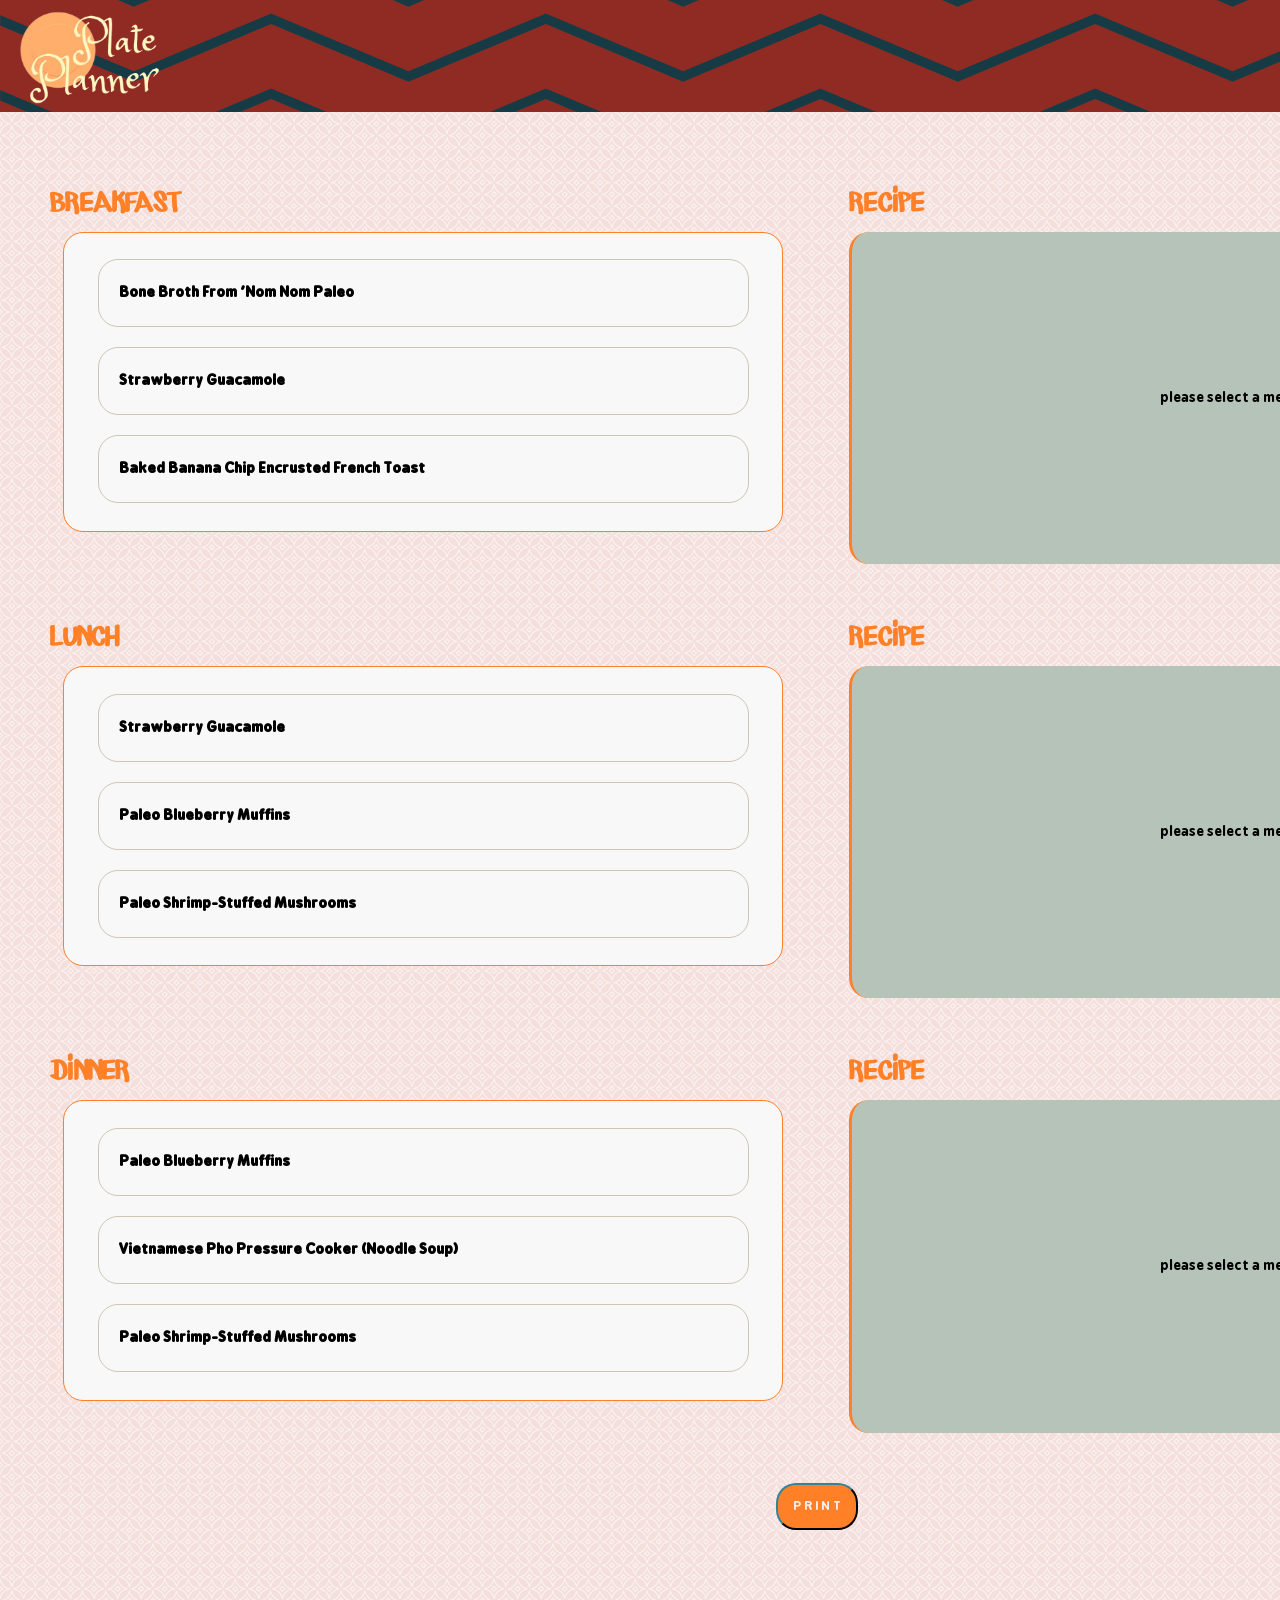
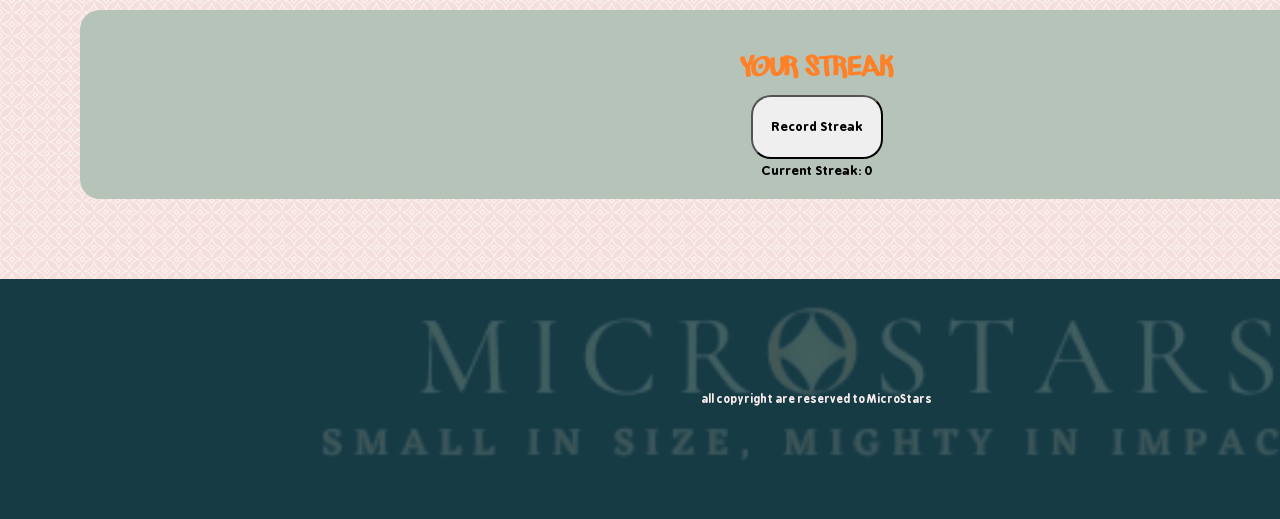
==== index.html @ 93b4e1d8 "Plate Planner Beta" ====
<!DOCTYPE html>
<html lang="en">
<head>
    <meta charset="UTF-8">
    <meta name="viewport" content="width=device-width, initial-scale=1.0">
    <title>Plate planner </title>
    <link rel="stylesheet" href="css/style.css">
    <link rel="icon" href="imgs/Plate Planner-modified.png" type="img/icon type">
</head>
<body>
    <div id="killme" >
    <header>
        <img src="imgs/logo.png">
        <nav>
            <ul>
                <li><a href="index.html">HOME</a></li>
                <li><a href="water reminder.html">WATER REMINDER</a></li>
            </ul>
        </nav>
    </header>
    <section >
        <div class="griduwu" id='printedPart'>
        <div class="meal">
        <h1>BREAKFAST</h1>
            <div class="recipess">
                <div class="choose recipe">
                    <select size="3" id="choose recipe breakfast" class="selector">
                    </select>
                </div>
                <!--abbind childd here-->
            </div>
        </div>
        <div class="recipe" >
            <h2>RECIPE</h2>
            <div class="recipe_info" id="recipe for breakfast">
                <P>please select a meal</P>
            </div>
        </div>

        <div class="meal">
            <h1>LUNCH</h1>
                <div class="recipess" >
                    <!--abbind child here-->
                    <select size="3" id="choose recipe lunch" class="selector">
                    </select>
                </div>
        </div>
        <div class="recipe">
            <h2>RECIPE</h2>
            <div class="recipe_info" id="recipe for lunch">
                <P>please select a meal</P>
            </div>
        </div>
    
        <div class="meal">
            <h1>DINNER</h1>
            <div class="recipess">
                    <!--abbind child here-->
                    <select size="3" id="choose recipe dinner" class="selector">
                    </select>
            </div>
        </div>
        <div class="recipe">
            <h2>RECIPE</h2>
            <div class="recipe_info" id="recipe for dinner">
                    <P>please select a meal</P>
            </div>
        </div>
        
    </div>
            
    </section>
    <div id="button">    <button id="print">P R I N T</button></div>

    <section id="daily_streak">
        
        <div id="flexx">
            <h1>YOUR STREAK</h1>
            <button id="recordStreak">Record Streak</button>
            <div id="streak">Streak: 0 days</div>
        </div>
    </section>
    <footer>
        <p>all copyright are reserved to MicroStars</p>
    </footer>
</div>
    <script src="js/javascript.js">
    </script>
</body>
</html>
</div>
    <script src="js/javascript.js">
    </script>
</body>
</html>
---- css/style.css ----
@font-face {
    font-family: "maker";
    src: url(fonts/MARKER_CRE.ttf);
}

@font-face{
    font-family: "ara_hamah_homs";
    src: url(fonts/Ara\ Hamah\ Homs\ Regular.ttf)
}

body{
    margin: 0%;
    background-color: #f8eded;
}

section{
    background-color: #f8eded;
}

/**header*/
header{
    display: flex;
    flex-direction: row;
    justify-content: space-between;
    align-items: flex-end;
    background-color: #b43f3f;
    background-image: url("../imgs/Contact.png");
    margin: 0%;
}

header img{
    width: 11em;
    padding: 0.5em;
    object-fit: cover;
}

nav ul{
    display: flex;
    align-content: end;
    margin-bottom: 0px;
}

nav li{
    display: inline;
    margin: 1em;
    background-color: #f8eded;
    background-image: url(../imgs/more-leaves-on-green.png);
    margin-bottom: 0px;
    padding: 0.3em;
    margin-left: 2px;
    margin-right: 2px;
}

nav a{
    text-decoration: none;
    color:#173b45;
    
}


/**grid for everthing*/
#killmepart2{
    display: grid;
    grid-template-rows: 7em 1fr 15em;
    background-image: url(../imgs/more-leaves-on-green.png)
}
#killme{
    display: grid;
    grid-template-rows: 7em auto auto auto 15em;
}
.griduwu{
    /**just kill mee*/
    display: grid;
    grid-template-columns: repeat(2,50%);
    grid-gap: 2em;
    padding: 50px;
    background-color: #f8eded;
    background-image: url(../imgs/more-leaves-on-green.png)
;
}

section{
    background-color: #f8eded;
    background-image: url(../imgs/more-leaves-on-green.png)
}

footer{
    background-color: #173b45;
    background-image: url(../imgs/palet\ of\ death.png);
    background-repeat: no-repeat;
    background-size:contain;
    background-position: center;
    display: flex;
    flex-direction: row;
    justify-content: center;
    align-content: center;
    color: #f8eded;
}

footer p{
    height: fit-content;
    margin-top: auto;
    margin-bottom: auto;
}


/**recipe styling*/
select{
    display: flex;
    flex-direction: column;
    background-color: #f8f8f8;
    width: fit-content;
    flex: 1;
    align-items: stretch;
    border: 1px solid #ff8027;
    margin: 1em;
}
h1,
h2,
nav li{
    font-family: "maker";
    color: #ff8027;
    height: 30px;
}

p,
option,
#print,
.recipe_info,
#recordStreak,
#streak{
    font-family: "ara_hamah_homs";
}

#recordStreak,
#streak{
    font-size: large;
}

#button{
    background-color:#f8eded;
    display: flex;
    justify-content: center;
    text-align: center;
    background-image: url(../imgs/more-leaves-on-green.png)
}

#print{
    font-size: 17px;
    display: flex;
    padding: 10px 15px 10px 15px;
    border-color: #173b45;
    color: #f8eded;
    background-color: #ff8027;
    text-decoration: none;
    display: inline-block;

}

.recipe_info{
    height: 228.400px;
    width: 291.733px;
    display: flex;
    flex: 1;
    flex-direction: column;
    background-color: #b5c3b8;
    border-left: 3px solid #ff8027;
}

.recipe_info h3{
    background-color:#f8f8f8;
    margin-bottom: 0%;
    font-size: 24px;
}

.recipe_info p{
    margin: auto;
    font-size: medium;
}

.ex{
    width: auto;
}

#flexx{
    margin: 5em;
    display: flex;
    flex-direction: column;
    align-content: center;
    align-items: center;
    background-color: #b5c3b8;
}

.flexx h1{
    width: 150px;
}

#flexx,
.recipe_info,
.ex,
button,
select,
option,
.recipe_info h3,
.water,
#massege{
    border-radius: 20px;
    padding: 1em;
}

select{
    width: 312px;
    overflow: hidden;
    padding-top: 0.5em;
    height: 250px;
    width: 320px
}

option{
    margin: 1em;
    border: 1px solid #cfc5b3;
    font-size: 15px;
    font-weight: bold;
}


.water{
    margin: 15px;
    display: flex;
    flex-direction: column;
    align-items: center;
    margin-left: auto;
    margin-right: auto;
    background-color:#b5c3b8;
    width: fit-content;
}

#massege{
    background-color: #f8f8f8;
    text-align: center;
    font-size: larger;
    color: #173b45;
}

@media print{
    body{
        visibility: hidden;
    }
    #printedPart{
        visibility: visible;
        overflow:visible;
    }
    .add{
        visibility: hidden;
    }

    h1,
    h2{
    font-family: "ara_hamah_homs";
    color: #ff8027;
    height: 30px;
    }

    .griduwu{
        /**just kill mee*/
        grid-gap: 0em;
}
}

@media (min-width:1000px) {
    select{
        display: flex;
        flex-direction: column;
        background-color: #f8f8f8;
        width: fit-content;
        flex: 1;
        align-items: stretch;
        border: 1px solid #ff8027;
        margin: 1em;
    }

    select{
        height: 300.400px;
        width: 720px
    }
    
    option{
        font-size: 20px;
    }
    .recipe_info{
        height: 300.400px;
        width: 720px;
        flex-direction: column;
        background-color: #b5c3b8;
        border-left: 3px solid #ff8027;
    }

    .recipe_info p{
        margin: auto;
        font-size: larger;
    }

    .recipe_info li{
        margin: auto;
        font-size: 20px;
    }
}
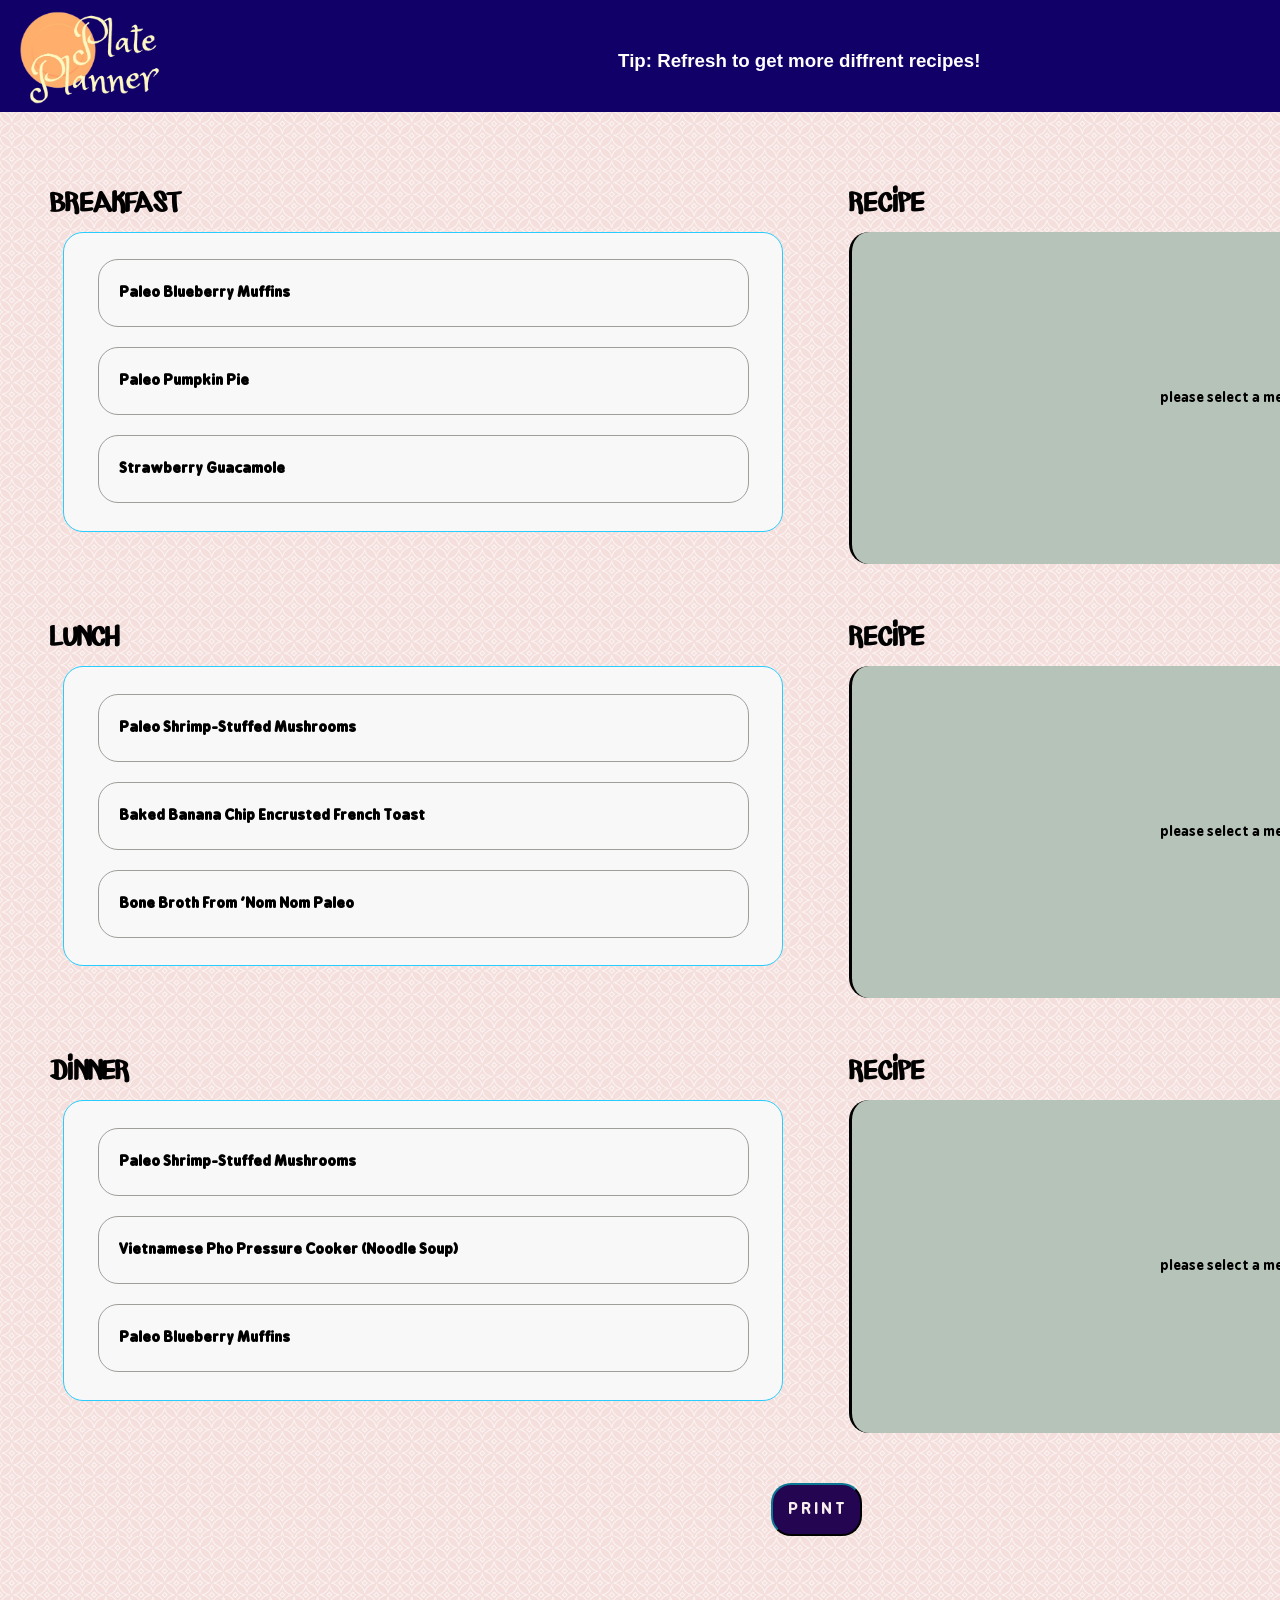
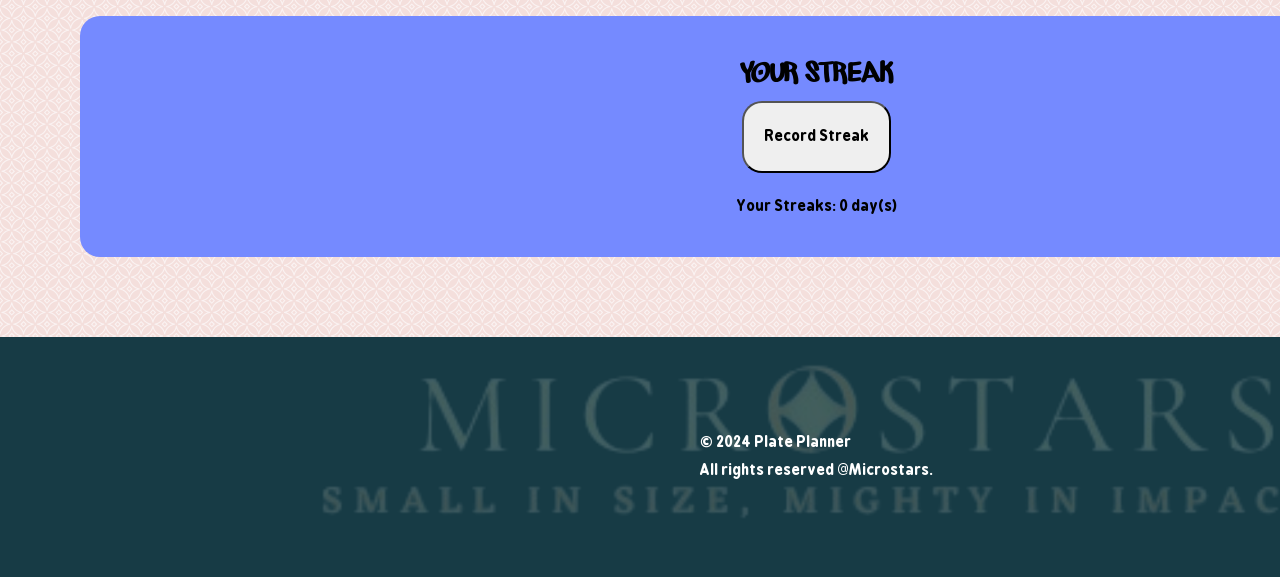
==== commit 91044458: "Plate Planner - Release Candidate (RC) style: Update theme to dark blue, add animations, and enhance" ====
--- a/index.html
+++ b/index.html
@@ -1,5 +1,6 @@
 <!DOCTYPE html>
 <html lang="en">
+
 <head>
     <meta charset="UTF-8">
     <meta name="viewport" content="width=device-width, initial-scale=1.0">
@@ -7,89 +8,99 @@
     <link rel="stylesheet" href="css/style.css">
     <link rel="icon" href="imgs/Plate Planner-modified.png" type="img/icon type">
 </head>
+
 <body>
-    <div id="killme" >
-    <header>
-        <img src="imgs/logo.png">
-        <nav>
-            <ul>
-                <li><a href="index.html">HOME</a></li>
-                <li><a href="water reminder.html">WATER REMINDER</a></li>
-            </ul>
-        </nav>
-    </header>
-    <section >
-        <div class="griduwu" id='printedPart'>
-        <div class="meal">
-        <h1>BREAKFAST</h1>
-            <div class="recipess">
-                <div class="choose recipe">
-                    <select size="3" id="choose recipe breakfast" class="selector">
-                    </select>
+    <div id="killme">
+        <header>
+            <img src="imgs/logo.png" >
+            <div><h1 class = "tip"></h1>
+                <br>
+                <h3 class = "tip">Tip: Refresh to get more diffrent recipes! </h3></div>
+            
+            <nav>
+                <ul>
+                    <li><a href="index.html">HOME</a></li>
+                    <li><a href="water reminder.html">WATER REMINDER</a></li>
+                </ul>
+            </nav>
+        </header>
+        <section>
+            <div class="griduwu" id='printedPart'>
+                <div class="meal">
+                    <h1>BREAKFAST</h1>
+                    <div class="recipess">
+                        <div class="choose recipe">
+                            <select size="3" id="choose recipe breakfast" class="selector">
+                            </select>
+                        </div>
+                        <!--abbind childd here-->
+                    </div>
                 </div>
-                <!--abbind childd here-->
+                <div class="recipe">
+                    <h2>RECIPE</h2>
+                    <div class="recipe_info" id="recipe for breakfast">
+                        <P>please select a meal</P>
+                    </div>
+                </div>
+
+                <div class="meal">
+                    <h1>LUNCH</h1>
+                    <div class="recipess">
+                        <!--abbind child here-->
+                        <select size="3" id="choose recipe lunch" class="selector">
+                        </select>
+                    </div>
+                </div>
+                <div class="recipe">
+                    <h2>RECIPE</h2>
+                    <div class="recipe_info" id="recipe for lunch">
+                        <P>please select a meal</P>
+                    </div>
+                </div>
+
+                <div class="meal">
+                    <h1>DINNER</h1>
+                    <div class="recipess">
+                        <!--abbind child here-->
+                        <select size="3" id="choose recipe dinner" class="selector">
+                        </select>
+                    </div>
+                </div>
+                <div class="recipe">
+                    <h2>RECIPE</h2>
+                    <div class="recipe_info" id="recipe for dinner">
+                        <P>please select a meal</P>
+                    </div>
+                </div>
+
             </div>
-        </div>
-        <div class="recipe" >
-            <h2>RECIPE</h2>
-            <div class="recipe_info" id="recipe for breakfast">
-                <P>please select a meal</P>
+
+
+        </section>
+        <div id="button"> <button id="print">P R I N T</button></div>
+
+        <section id="daily_streak">
+
+            <div id="flexx">
+                <h1>YOUR STREAK</h1>
+                <button id="recordStreak">Record Streak</button>
+                <div id="streak">Your Streaks: <span>0</span>day(s)</div>
             </div>
-        </div>
-
-        <div class="meal">
-            <h1>LUNCH</h1>
-                <div class="recipess" >
-                    <!--abbind child here-->
-                    <select size="3" id="choose recipe lunch" class="selector">
-                    </select>
-                </div>
-        </div>
-        <div class="recipe">
-            <h2>RECIPE</h2>
-            <div class="recipe_info" id="recipe for lunch">
-                <P>please select a meal</P>
-            </div>
-        </div>
-    
-        <div class="meal">
-            <h1>DINNER</h1>
-            <div class="recipess">
-                    <!--abbind child here-->
-                    <select size="3" id="choose recipe dinner" class="selector">
-                    </select>
-            </div>
-        </div>
-        <div class="recipe">
-            <h2>RECIPE</h2>
-            <div class="recipe_info" id="recipe for dinner">
-                    <P>please select a meal</P>
-            </div>
-        </div>
+        </section>
         
+        <footer>
+            <p>© 2024 Plate Planner <br>All rights reserved @Microstars.</p>
+        </footer>
     </div>
-            
-    </section>
-    <div id="button">    <button id="print">P R I N T</button></div>
-
-    <section id="daily_streak">
-        
-        <div id="flexx">
-            <h1>YOUR STREAK</h1>
-            <button id="recordStreak">Record Streak</button>
-            <div id="streak">Streak: 0 days</div>
-        </div>
-    </section>
-    <footer>
-        <p>all copyright are reserved to MicroStars</p>
-    </footer>
-</div>
     <script src="js/javascript.js">
     </script>
 </body>
+
+
 </html>
 </div>
-    <script src="js/javascript.js">
-    </script>
+<script src="js/javascript.js">
+</script>
 </body>
-</html>
+
+</html>
--- a/css/style.css
+++ b/css/style.css
@@ -10,11 +10,11 @@
 
 body{
     margin: 0%;
-    background-color: #f8eded;
+    background-color: #160060;
 }
 
 section{
-    background-color: #f8eded;
+    background-color: #1a0080;
 }
 
 /**header*/
@@ -23,8 +23,7 @@
     flex-direction: row;
     justify-content: space-between;
     align-items: flex-end;
-    background-color: #b43f3f;
-    background-image: url("../imgs/Contact.png");
+    background-color: #100068;
     margin: 0%;
 }
 
@@ -53,8 +52,17 @@
 
 nav a{
     text-decoration: none;
-    color:#173b45;
+    color:#00232c;
     
+}
+
+#streak{
+    transition: 0.6s ease;
+}
+
+
+#streak span :hover{
+    scale: 1.9;
 }
 
 
@@ -101,25 +109,36 @@
     height: fit-content;
     margin-top: auto;
     margin-bottom: auto;
-}
+    font-size: 1.3em;
+    color: rgb(255, 255, 255);
+    transition: 0.6s ease;
+    font-weight: 500;
+}
+
+footer p:hover{
+    scale: 1.2;
+    color: #c9bfbf;
+    font-weight: 600;
+}
+
 
 
 /**recipe styling*/
 select{
     display: flex;
     flex-direction: column;
-    background-color: #f8f8f8;
+    background-color: #0000a0;
     width: fit-content;
     flex: 1;
     align-items: stretch;
-    border: 1px solid #ff8027;
+    border: 1px solid #904ef3;
     margin: 1em;
 }
 h1,
 h2,
 nav li{
     font-family: "maker";
-    color: #ff8027;
+    color: #000000;
     height: 30px;
 }
 
@@ -134,8 +153,19 @@
 
 #recordStreak,
 #streak{
-    font-size: large;
-}
+    font-size: 1.3em;
+    transition: 0.6s ease;
+    padding: 20px;
+}
+
+#recordStreak:hover{
+    scale: 1.2;
+    color: white;
+    background-color: #000000;
+    border-color: #ffffff;
+    border-width: 3px;
+}
+
 
 #button{
     background-color:#f8eded;
@@ -146,12 +176,12 @@
 }
 
 #print{
-    font-size: 17px;
+    font-size: 22px;
     display: flex;
     padding: 10px 15px 10px 15px;
-    border-color: #173b45;
+    border-color: #05333f;
     color: #f8eded;
-    background-color: #ff8027;
+    background-color: #230551;
     text-decoration: none;
     display: inline-block;
 
@@ -163,12 +193,12 @@
     display: flex;
     flex: 1;
     flex-direction: column;
-    background-color: #b5c3b8;
-    border-left: 3px solid #ff8027;
+    background-color: #dff2ff;
+    border-left: 3px solid #5944ff;
 }
 
 .recipe_info h3{
-    background-color:#f8f8f8;
+    background-color:#5944ff;
     margin-bottom: 0%;
     font-size: 24px;
 }
@@ -188,11 +218,11 @@
     flex-direction: column;
     align-content: center;
     align-items: center;
-    background-color: #b5c3b8;
+    background-color: hsl(231, 100%, 73%);
 }
 
 .flexx h1{
-    width: 150px;
+    width: 10px;
 }
 
 #flexx,
@@ -218,11 +248,29 @@
 
 option{
     margin: 1em;
-    border: 1px solid #cfc5b3;
+    border: 1px solid #a09e99;
     font-size: 15px;
     font-weight: bold;
-}
-
+    transition: 0.6s ease;
+}
+
+option:hover{
+    scale: 1.1;
+    background-color: #c9c9ff;
+}
+
+.tip{
+    font-family: 'Segoe UI', Tahoma, Verdana, sans-serif;
+    padding: 30px;
+    margin-bottom: 10px;
+    color: white;
+    padding: auto;
+    transition: 0.4s ease;
+}
+
+.tip:hover{
+    scale: 1.6;
+}
 
 .water{
     margin: 15px;
@@ -231,15 +279,15 @@
     align-items: center;
     margin-left: auto;
     margin-right: auto;
-    background-color:#b5c3b8;
+    background-color:#11087a;
     width: fit-content;
 }
 
 #massege{
-    background-color: #f8f8f8;
+    background-color: #7295ad;
     text-align: center;
     font-size: larger;
-    color: #173b45;
+    color: #ffffff;
 }
 
 @media print{
@@ -257,7 +305,7 @@
     h1,
     h2{
     font-family: "ara_hamah_homs";
-    color: #ff8027;
+    color: #b6bdff;
     height: 30px;
     }
 
@@ -275,7 +323,7 @@
         width: fit-content;
         flex: 1;
         align-items: stretch;
-        border: 1px solid #ff8027;
+        border: 1px solid #27cdff;
         margin: 1em;
     }
 
@@ -292,7 +340,7 @@
         width: 720px;
         flex-direction: column;
         background-color: #b5c3b8;
-        border-left: 3px solid #ff8027;
+        border-left: 3px solid #000000;
     }
 
     .recipe_info p{
@@ -304,4 +352,17 @@
         margin: auto;
         font-size: 20px;
     }
-}+}
+
+#print{
+    transition: 0.6s ease;
+}
+
+#print:hover{
+    scale: 1.2;
+    background-color: #f8eded;
+    color: black;
+}
+
+
+
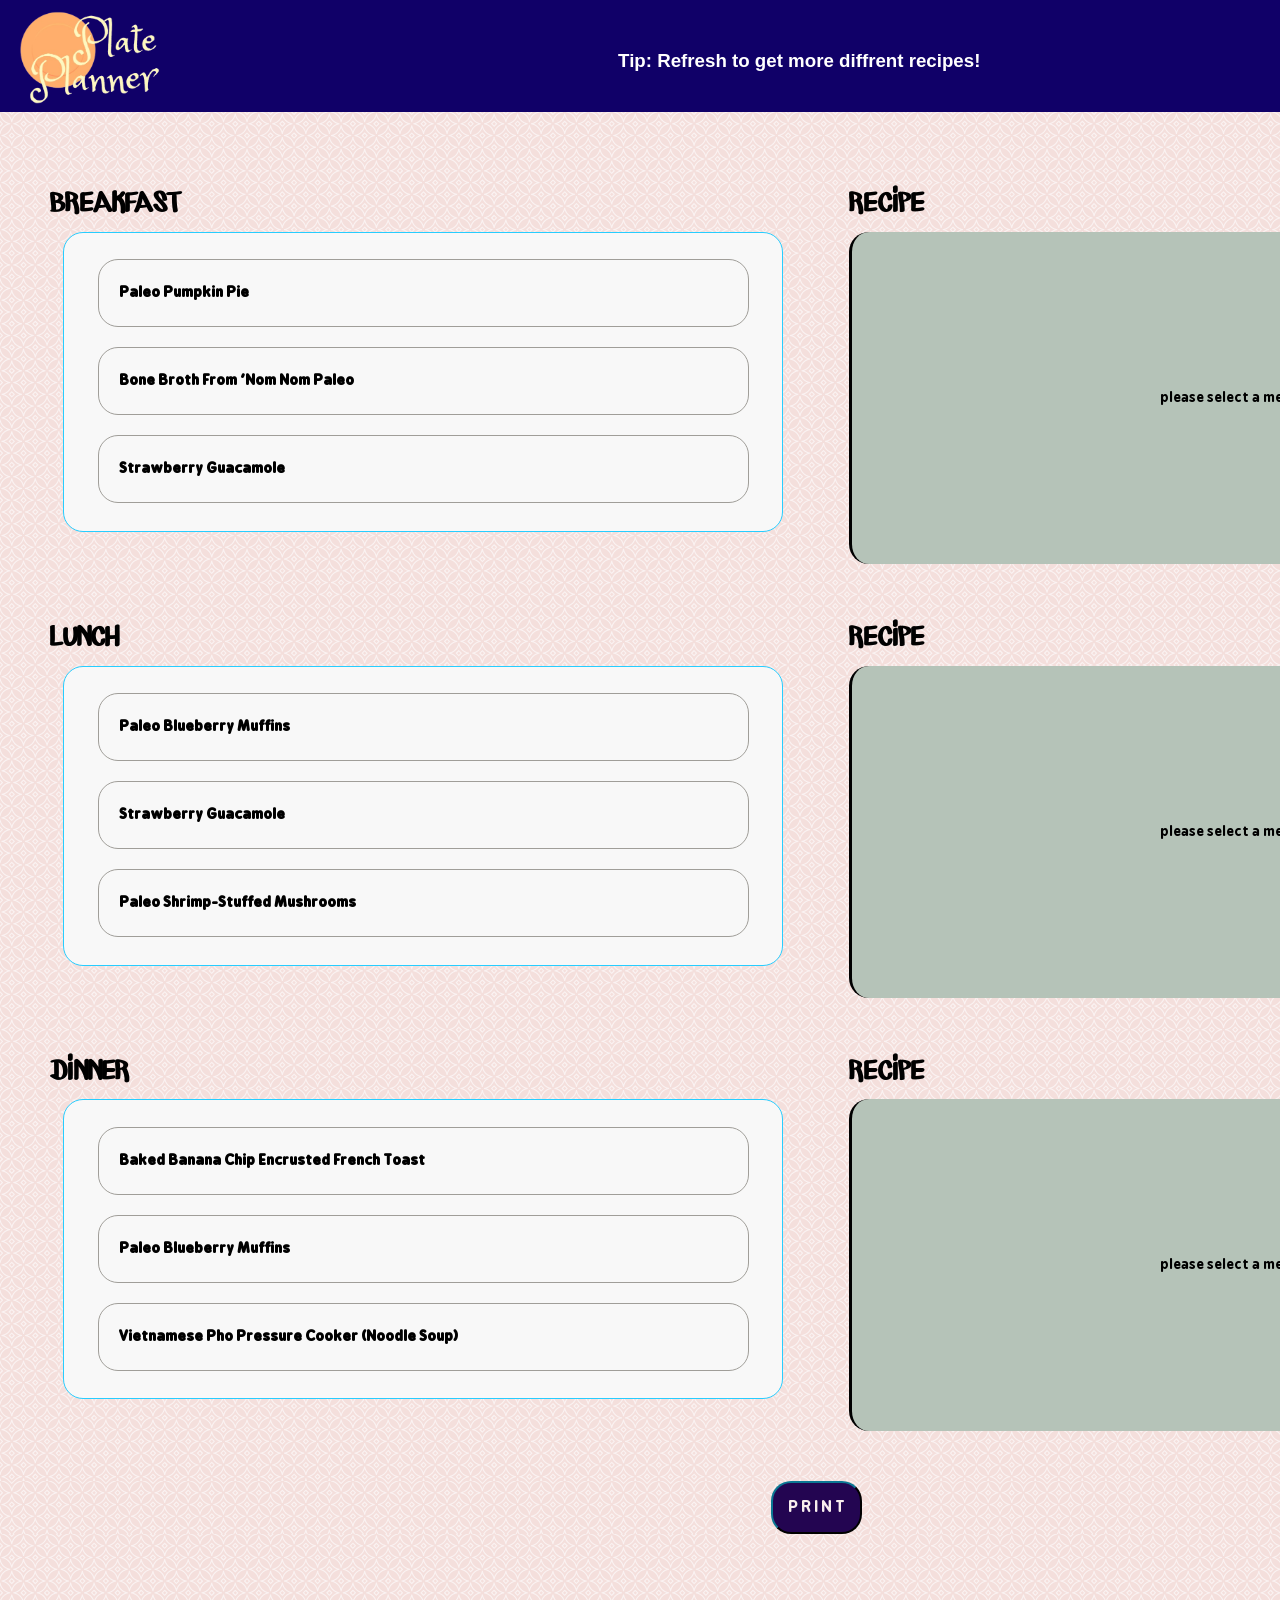
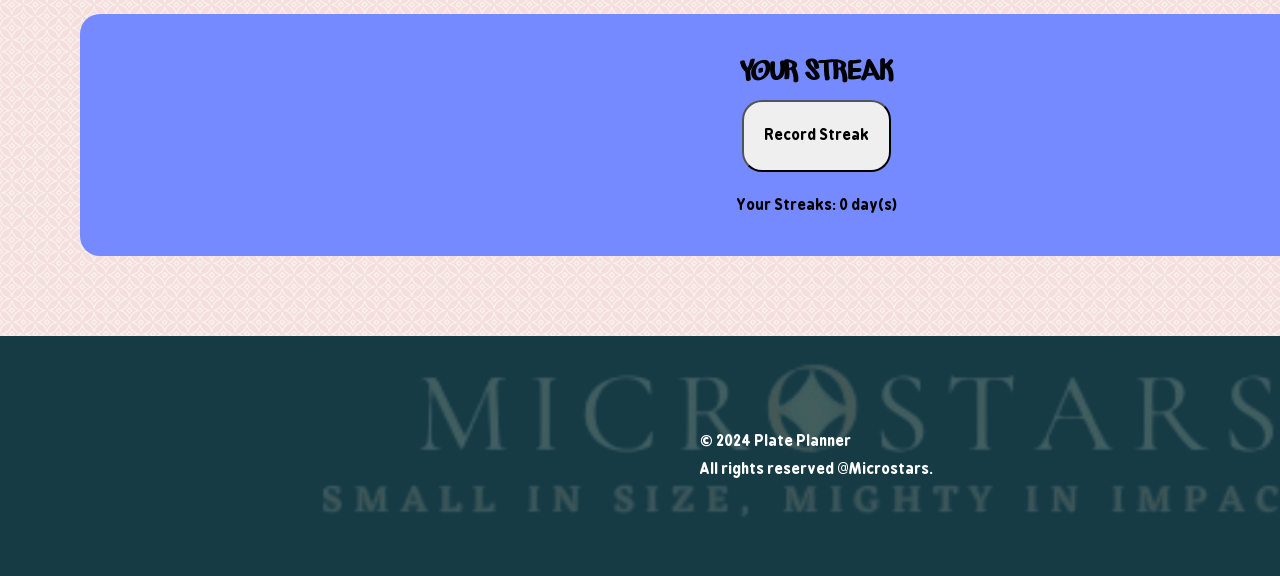
==== commit 32faa13c: "Added Responsive Design for All Devices Enhanced the website's design to ensure full responsiveness " ====
--- a/index.html
+++ b/index.html
@@ -1,3 +1,4 @@
+
 <!DOCTYPE html>
 <html lang="en">
 
--- a/css/style.css
+++ b/css/style.css
@@ -1,3 +1,4 @@
+
 @font-face {
     font-family: "maker";
     src: url(fonts/MARKER_CRE.ttf);
@@ -364,5 +365,199 @@
     color: black;
 }
 
-
-
+/* Universal styling - No color change */
+.feedback-section {
+    background-color: inherit; /* الحفاظ على لون الخلفية */
+    border-radius: 10px;
+    box-shadow: 0 2px 5px rgba(0, 0, 0, 0.1);
+}
+
+/* Desktop screens */
+@media only screen and (min-width: 1025px) {
+    .ratings-container {
+        display: flex;
+        flex-direction: row;
+        justify-content: space-between;
+        padding: 20px;
+    }
+
+    .feedback-section {
+        display: flex;
+        flex-direction: row;
+        justify-content: space-between;
+        padding: 20px;
+    }
+
+    .recipe_info {
+        height: 300px;
+        width: 720px;
+        background-color: #b5c3b8;
+        border-left: 3px solid #000000;
+    }
+
+    .recipe_info p {
+        font-size: larger;
+    }
+
+    select {
+        height: 300px;
+        width: 720px;
+    }
+}
+
+/* Tablets screens */
+@media only screen and (min-width: 768px) and (max-width: 1024px) {
+    .ratings-container {
+        display: flex;
+        flex-direction: column;
+        align-items: center;
+        padding: 20px;
+    }
+
+    .feedback-section {
+        display: flex;
+        flex-direction: column;
+        align-items: center;
+        padding: 20px;
+    }
+
+    .recipe_info {
+        height: auto;
+        width: 90%; /* نسبة مئوية لتكون أكثر مرونة */
+        background-color: #dff2ff;
+        border-left: 3px solid #5944ff;
+    }
+
+    select {
+        width: 90%; /* نسبة مئوية لتكون أكثر مرونة */
+        height: auto;
+    }
+
+    /* تحسين تخطيط الشبكة للأجهزة اللوحية */
+    .griduwu {
+        grid-template-columns: 1fr; /* عمود واحد للأجهزة اللوحية */
+        grid-gap: 1em;
+        padding: 20px;
+    }
+}
+
+/* Mobile screens */
+@media only screen and (max-width: 767px) {
+    .ratings-container {
+        display: flex;
+        flex-direction: column;
+        align-items: center;
+        padding: 10px;
+    }
+
+    .feedback-section {
+        display: flex;
+        flex-direction: column;
+        align-items: center;
+        padding: 10px;
+    }
+
+    .recipe_info {
+        height: auto;
+        width: 100%; /* ملء العرض بالكامل */
+        background-color: #dff2ff;
+        border-left: 3px solid #5944ff;
+        box-sizing: border-box; /* ضمان عدم تجاوز الحدود */
+    }
+
+    select {
+        width: 100%; /* ملء العرض بالكامل */
+        height: auto;
+        box-sizing: border-box; /* ضمان عدم تجاوز الحدود */
+    }
+
+    .meal, .recipe {
+        width: 100%; /* ملء العرض بالكامل */
+        text-align: center; /* محاذاة النصوص إلى الوسط */
+    }
+
+    h1, h2, p {
+        font-size: 1.2em; /* حجم خط أكبر لسهولة القراءة */
+        padding: 0.5em;
+    }
+
+    /* تقليص التباعد بين العناصر لتناسب الشاشات الصغيرة */
+    .griduwu {
+        grid-template-columns: 1fr; /* عمود واحد على الشاشات الصغيرة */
+        grid-gap: 1em;
+        padding: 20px;
+    }
+
+    /* تحسين المظهر العام للهواتف المحمولة */
+    header {
+        flex-direction: column; /* وضع عناصر الرأس عمودياً */
+        align-items: center;
+    }
+
+    nav ul {
+        flex-direction: column; /* ترتيب العناصر عمودياً في قائمة التنقل */
+    }
+
+    nav li {
+        margin: 0.5em 0; /* تقليل المسافة بين عناصر القائمة */
+    }
+
+    footer p {
+        font-size: 1em; /* تقليل حجم الخط ليتناسب مع الشاشات الصغيرة */
+    }
+}
+/* iPad Landscape */
+@media only screen and (min-width: 768px) and (max-width: 1024px) and (orientation: landscape) {
+    .ratings-container,
+    .feedback-section {
+        display: flex;
+        flex-direction: row;
+        align-items: center;
+        justify-content: space-between;
+        padding: 20px;
+    }
+
+    .griduwu {
+        grid-template-columns: repeat(2, 1fr); /* تحسين توزيع العناصر */
+        grid-gap: 1.5em;
+        padding: 20px;
+    }
+
+    select {
+        height: 250px; /* ضبط ارتفاع select */
+        width: 300px; /* ضبط عرض select */
+    }
+
+    .recipe_info {
+        height: 250px; /* ضبط ارتفاع recipe_info */
+        width: 300px; /* ضبط عرض recipe_info */
+    }
+}
+
+/* iPad Portrait */
+@media only screen and (min-width: 768px) and (max-width: 1024px) and (orientation: portrait) {
+    .ratings-container,
+    .feedback-section {
+        display: flex;
+        flex-direction: column;
+        align-items: center;
+        padding: 20px;
+    }
+
+    .griduwu {
+        grid-template-columns: 1fr; /* عمودي لأجهزة iPad في الوضع الرأسي */
+        grid-gap: 1em;
+        padding: 15px;
+    }
+
+    select {
+        height: 200px; /* ضبط ارتفاع select */
+        width: 280px; /* ضبط عرض select */
+    }
+
+    .recipe_info {
+        height: 200px; /* ضبط ارتفاع recipe_info */
+        width: 280px; /* ضبط عرض recipe_info */
+    }
+}
+
